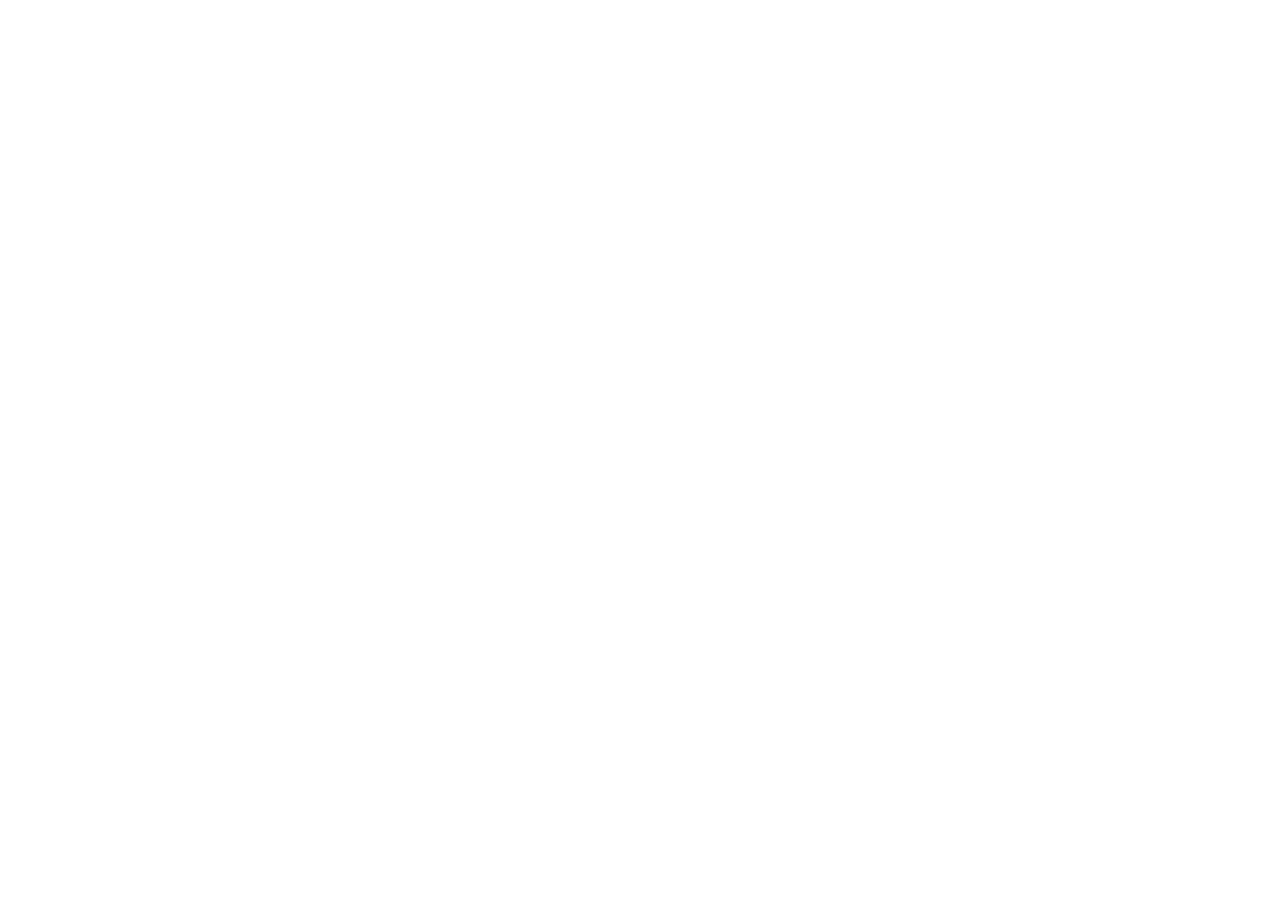
==== public_html/index.html @ 86a65250 "Sidans grund" ====
<!DOCTYPE html>
<html lang="sv">
  <head>
    <meta charset="utf-8">
    <meta http-equiv="X-UA-Compatible" content="IE=edge">
    <meta name="viewport" content="width=device-width, initial-scale=1">
    <link rel='shortcut icon' type='image/x-icon' href='icon.ico' />
    <link href="bower_components/bootstrap/dist/css/bootstrap.css" rel="stylesheet">
    <title></title>
    
  </head>
  <body>
      
    
    <script src="bower_components/jquery/dist/jquery.js"></script>
    <script src="bower_components/bootstrap/dist/js/bootstrap.js"></script>
  </body>
</html>
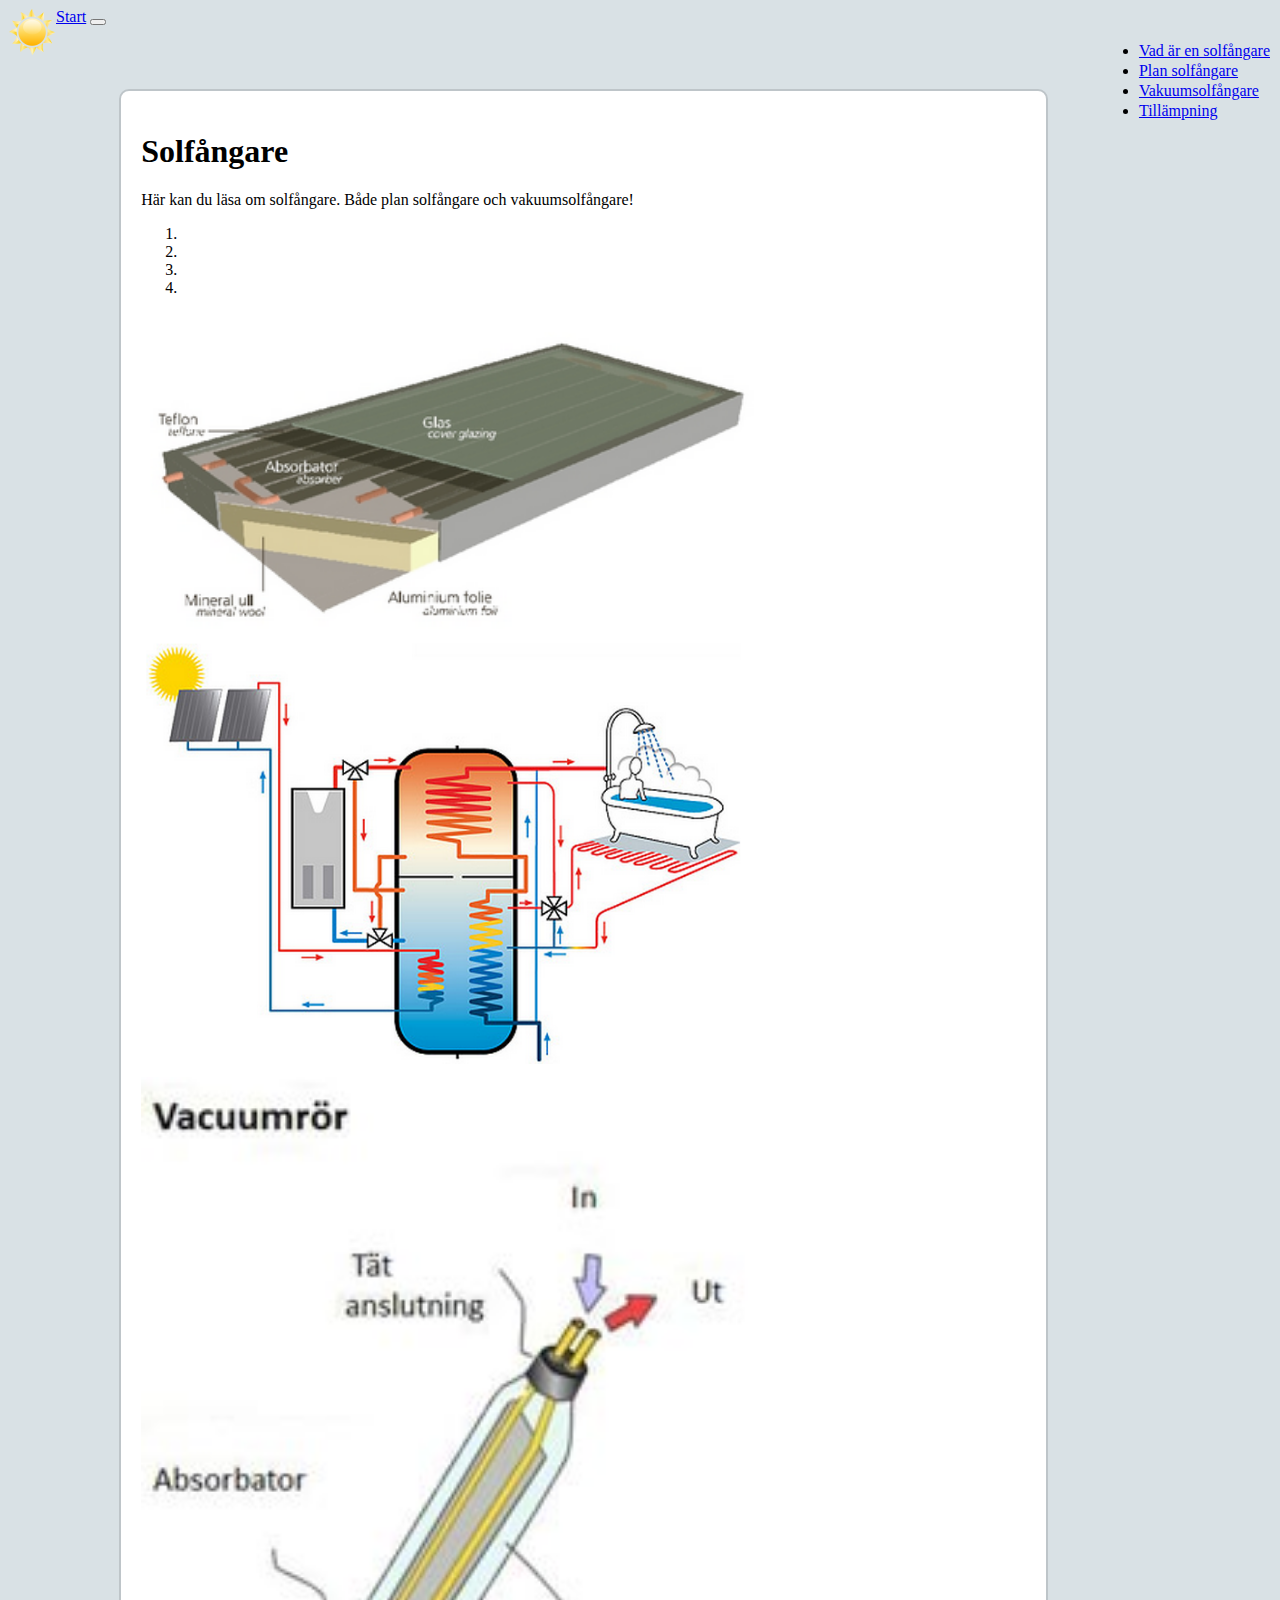
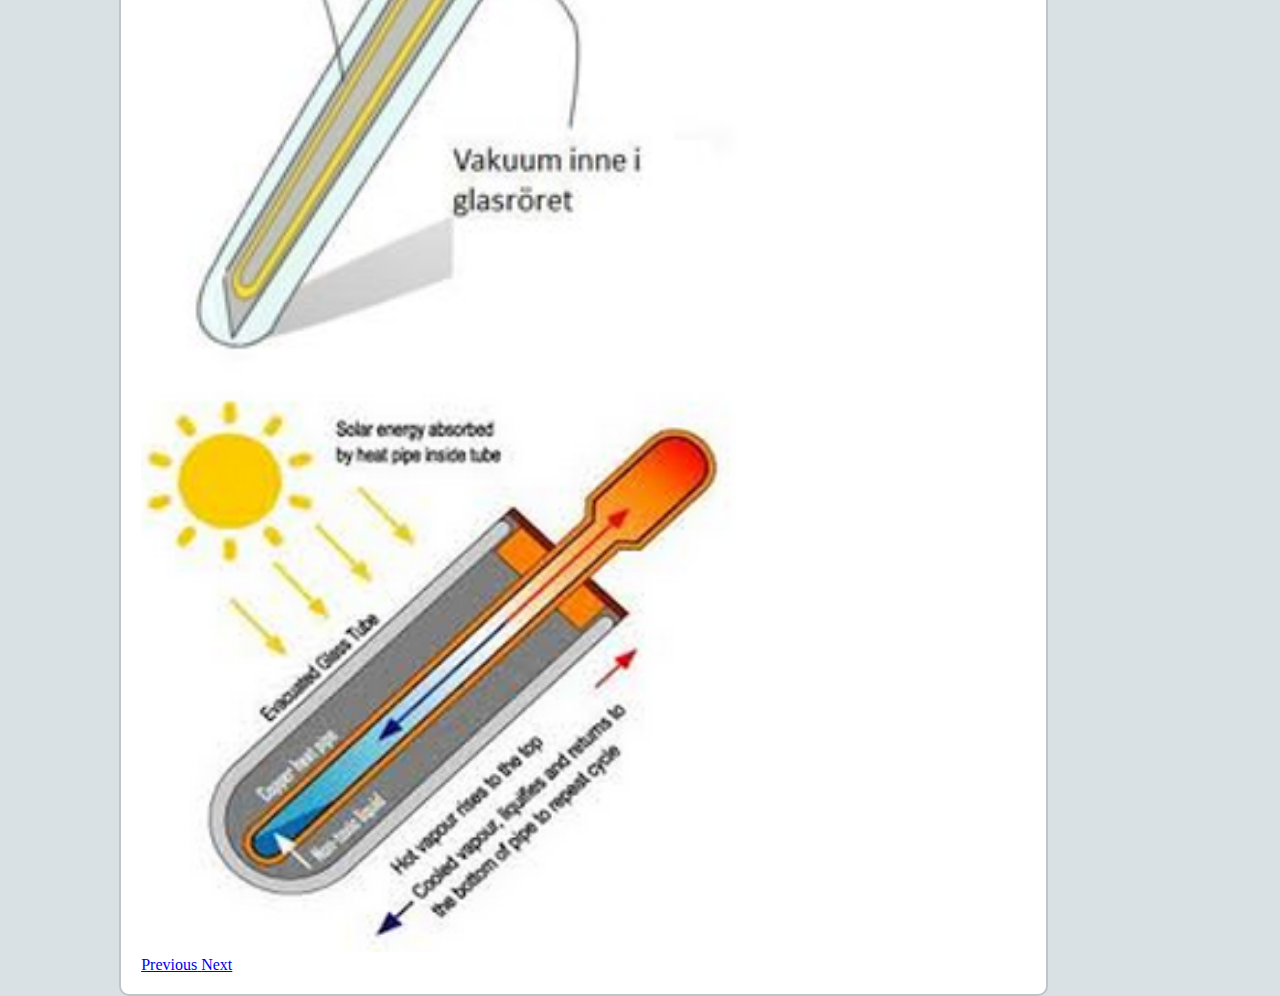
==== commit 12ca1880: "Allt material är uppe" ====
--- a/public_html/index.html
+++ b/public_html/index.html
@@ -1,18 +1,89 @@
 <!DOCTYPE html>
 <html lang="sv">
-  <head>
-    <meta charset="utf-8">
-    <meta http-equiv="X-UA-Compatible" content="IE=edge">
-    <meta name="viewport" content="width=device-width, initial-scale=1">
-    <link rel='shortcut icon' type='image/x-icon' href='icon.ico' />
-    <link href="bower_components/bootstrap/dist/css/bootstrap.css" rel="stylesheet">
-    <title></title>
-    
-  </head>
-  <body>
-      
-    
-    <script src="bower_components/jquery/dist/jquery.js"></script>
-    <script src="bower_components/bootstrap/dist/js/bootstrap.js"></script>
-  </body>
+    <head>
+        <meta charset="utf-8">
+        <meta http-equiv="X-UA-Compatible" content="IE=edge">
+        <meta name="viewport" content="width=device-width, initial-scale=1">
+        <link rel='shortcut icon' type='image/x-icon' href='sun.ico' />
+        <link href="bower_components/bootstrap/dist/css/bootstrap.css" rel="stylesheet">
+        <link href="css/css.css" rel="stylesheet">
+        <title></title>
+    </head>
+    <body>
+        <nav class="navbar navbar-default navbar-fixed-top">
+            <div class="container">
+                <div class="navbar-header">
+                    <img src="bilder/sun.png" alt="sol" id="vänster"/>
+                    <a href="index.html" class="navbar-brand">Start</a>
+                    <button class="navbar-toggle" data-toggle="collapse" data-target="#content-nav">
+                        <span class="icon-bar"></span>
+                        <span class="icon-bar"></span>
+                        <span class="icon-bar"></span>
+                    </button>
+                </div>
+                <div class="collapse navbar-collapse högerJustera" id="content-nav">
+                    <!--Innehållet i menyn-->
+                    <ul class="nav navbar-nav">
+                        <li class="meny"><a href="solfangare.html">Vad är en solfångare</a></li>
+                        <li class="meny"><a href="plan.html">Plan solfångare</a></li>
+                        <li class="meny"><a href="vakuum.html">Vakuumsolfångare</a></li>
+                        <li class="meny"><a href="tillampning.html">Tillämpning</a></li>
+                    </ul>
+                </div>
+            </div>
+        </nav>
+        <div class="wrapper">
+            
+            <h1>Solfångare</h1>
+            <p>Här kan du läsa om solfångare. Både plan solfångare och 
+                vakuumsolfångare!</p>
+            
+            <div id="myCarousel" class="carousel slide" data-ride="carousel">
+                <!-- Indicators -->
+                <ol class="carousel-indicators">
+                    <li data-target="#myCarousel" data-slide-to="0" class="active"></li>
+                    <li data-target="#myCarousel" data-slide-to="1"></li>
+                    <li data-target="#myCarousel" data-slide-to="2"></li>
+                    <li data-target="#myCarousel" data-slide-to="3"></li>
+                </ol>
+
+                <!-- Wrapper for slides -->
+                <div class="carousel-inner" role="listbox">
+                    <div class="item active">
+                        <img src="bilder/Plansolfångare.PNG" alt="Plan solfångare"  
+                             class="carouselImg">
+                    </div>
+
+                    <div class="item">
+                        <img src="bilder/uppvärmningssystem.PNG" 
+                             alt="Komplett uppvärmningssystem"
+                             class="carouselImg">
+                    </div>
+
+                    <div class="item">
+                        <img src="bilder/Vakuumrör.PNG" alt="Vakuumrör" 
+                             class="carouselImg">
+                    </div>
+
+                    <div class="item">
+                        <img src="bilder/Heatpipe.PNG" alt="Heatpipe" 
+                             class="carouselImg">
+                    </div>
+                </div>
+
+                <!-- Left and right controls -->
+                <a class="left carousel-control" href="#myCarousel" role="button" data-slide="prev">
+                    <span class="glyphicon glyphicon-chevron-left" aria-hidden="true"></span>
+                    <span class="sr-only">Previous</span>
+                </a>
+                <a class="right carousel-control" href="#myCarousel" role="button" data-slide="next">
+                    <span class="glyphicon glyphicon-chevron-right" aria-hidden="true"></span>
+                    <span class="sr-only">Next</span>
+                </a>
+            </div>
+        </div>
+
+        <script src="bower_components/jquery/dist/jquery.js"></script>
+        <script src="bower_components/bootstrap/dist/js/bootstrap.js"></script>
+    </body>
 </html>
--- a/public_html/css/css.css
+++ b/public_html/css/css.css
@@ -0,0 +1,59 @@
+body{
+    background-color:#d9e1e5;
+}
+
+/*---Caruousel---*/
+.carousel-inner > .item > img,
+.carousel-inner > .item > a > img {
+    width: 70%;
+    margin: auto;
+}
+
+/*---Slut carousel---*/
+
+/*---Meny---*/
+.högerJustera{
+    float: right;
+}
+.meny{
+    border-radius: 10px;
+    margin: 2px 2px 2px 0;
+}
+#vänster{
+    float: left;
+}
+.clear{
+    clear: right;
+}
+/*---Slut meny---*/
+
+/*---Wrapper & Side-wrapper---*/
+.wrapper{
+    width: 70%;
+    margin-top: 5%;
+    margin-left: 5%;
+    border: solid #bec5c9 2px;
+    padding: 20px;
+    border-radius: 10px;
+    background-color: white;    
+    float: left;
+}
+.side-wrapper{
+    float: right;
+    margin-right: 2%;
+    margin-top: 5%;
+    width: 22%;
+}
+.side-wrapper img{
+    width: 100%;
+}
+.side-wrapper p{
+    font-style: italic;
+}
+#formelImg{
+    padding: 1%;
+}
+#kursiv{
+    font-style: italic;
+}
+/*---Slut wrapper & Side-wrapper---*/
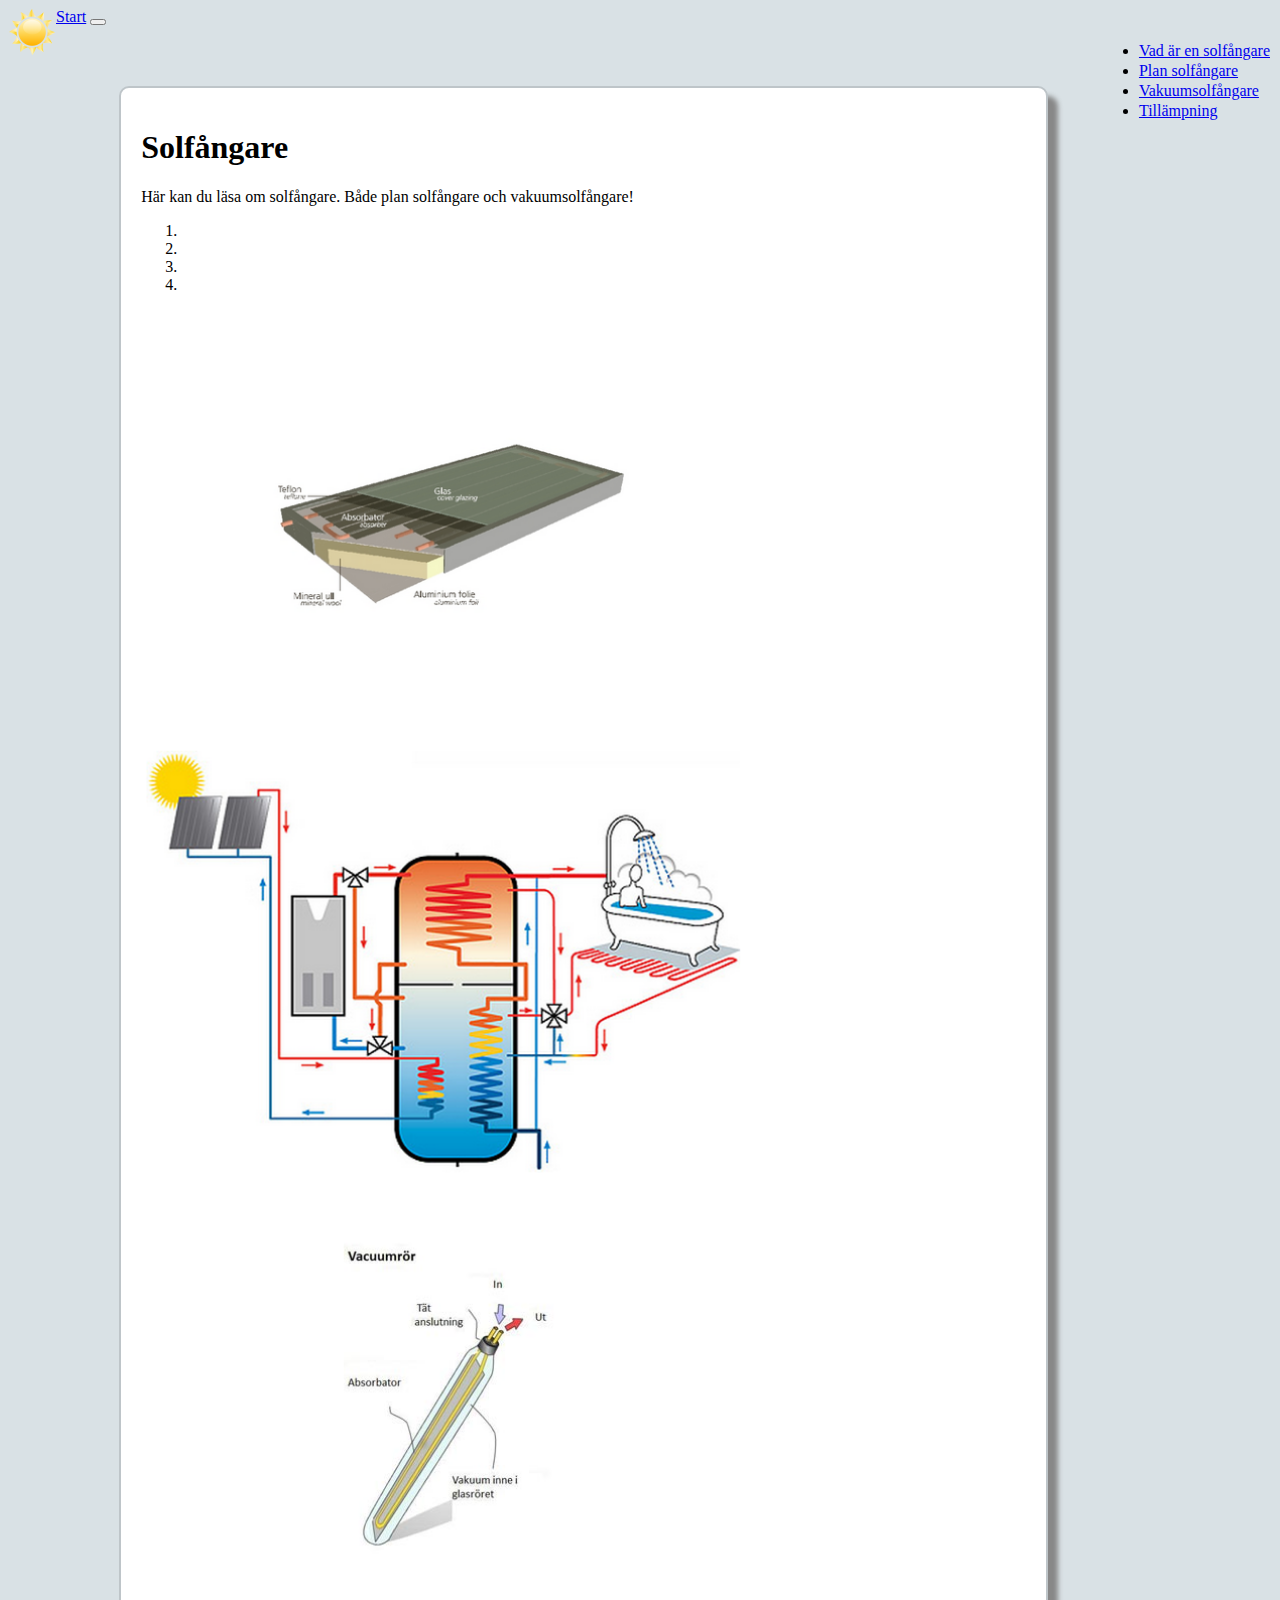
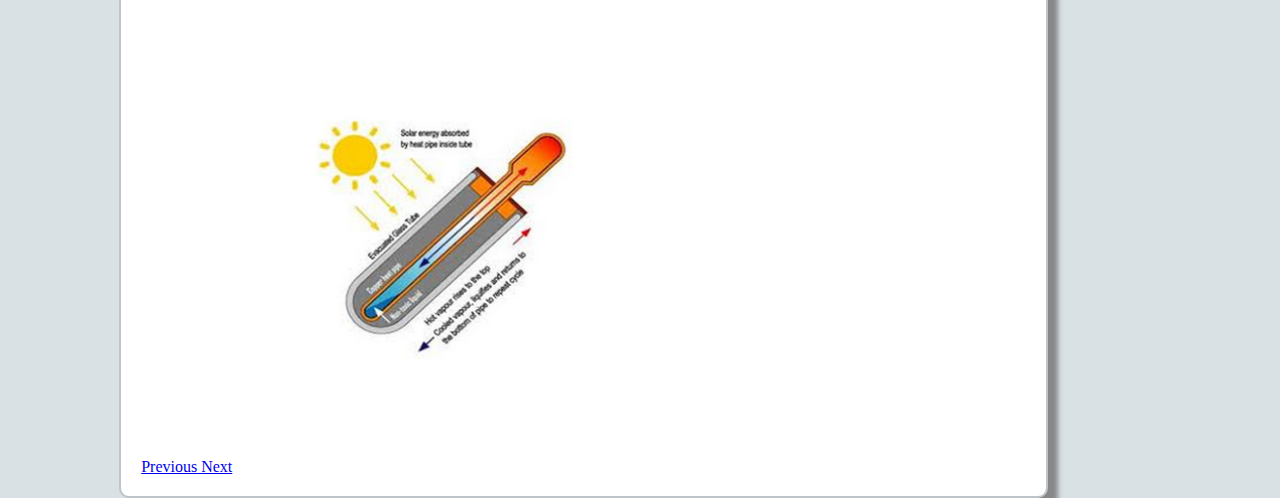
==== commit e3c4fbf5: "Fixat carousel" ====
--- a/public_html/index.html
+++ b/public_html/index.html
@@ -50,23 +50,23 @@
                 <!-- Wrapper for slides -->
                 <div class="carousel-inner" role="listbox">
                     <div class="item active">
-                        <img src="bilder/Plansolfångare.PNG" alt="Plan solfångare"  
+                        <img src="bilder/carousel/Plansolfångare.PNG" alt="Plan solfångare"  
                              class="carouselImg">
                     </div>
 
                     <div class="item">
-                        <img src="bilder/uppvärmningssystem.PNG" 
+                        <img src="bilder/carousel/uppvärmningssystem.PNG" 
                              alt="Komplett uppvärmningssystem"
                              class="carouselImg">
                     </div>
 
                     <div class="item">
-                        <img src="bilder/Vakuumrör.PNG" alt="Vakuumrör" 
+                        <img src="bilder/carousel/Vakuumrör.PNG" alt="Vakuumrör" 
                              class="carouselImg">
                     </div>
 
                     <div class="item">
-                        <img src="bilder/Heatpipe.PNG" alt="Heatpipe" 
+                        <img src="bilder/carousel/Heatpipe.PNG" alt="Heatpipe" 
                              class="carouselImg">
                     </div>
                 </div>
--- a/public_html/css/css.css
+++ b/public_html/css/css.css
@@ -30,18 +30,19 @@
 /*---Wrapper & Side-wrapper---*/
 .wrapper{
     width: 70%;
-    margin-top: 5%;
+    margin-top: 60px;
     margin-left: 5%;
     border: solid #bec5c9 2px;
     padding: 20px;
     border-radius: 10px;
     background-color: white;    
     float: left;
+    box-shadow: 10px 10px 5px #888888;
 }
 .side-wrapper{
     float: right;
-    margin-right: 2%;
-    margin-top: 5%;
+    margin-right: 1%;
+    margin-top: 60px;
     width: 22%;
 }
 .side-wrapper img{
@@ -56,4 +57,7 @@
 #kursiv{
     font-style: italic;
 }
+iframe{
+    
+}
 /*---Slut wrapper & Side-wrapper---*/
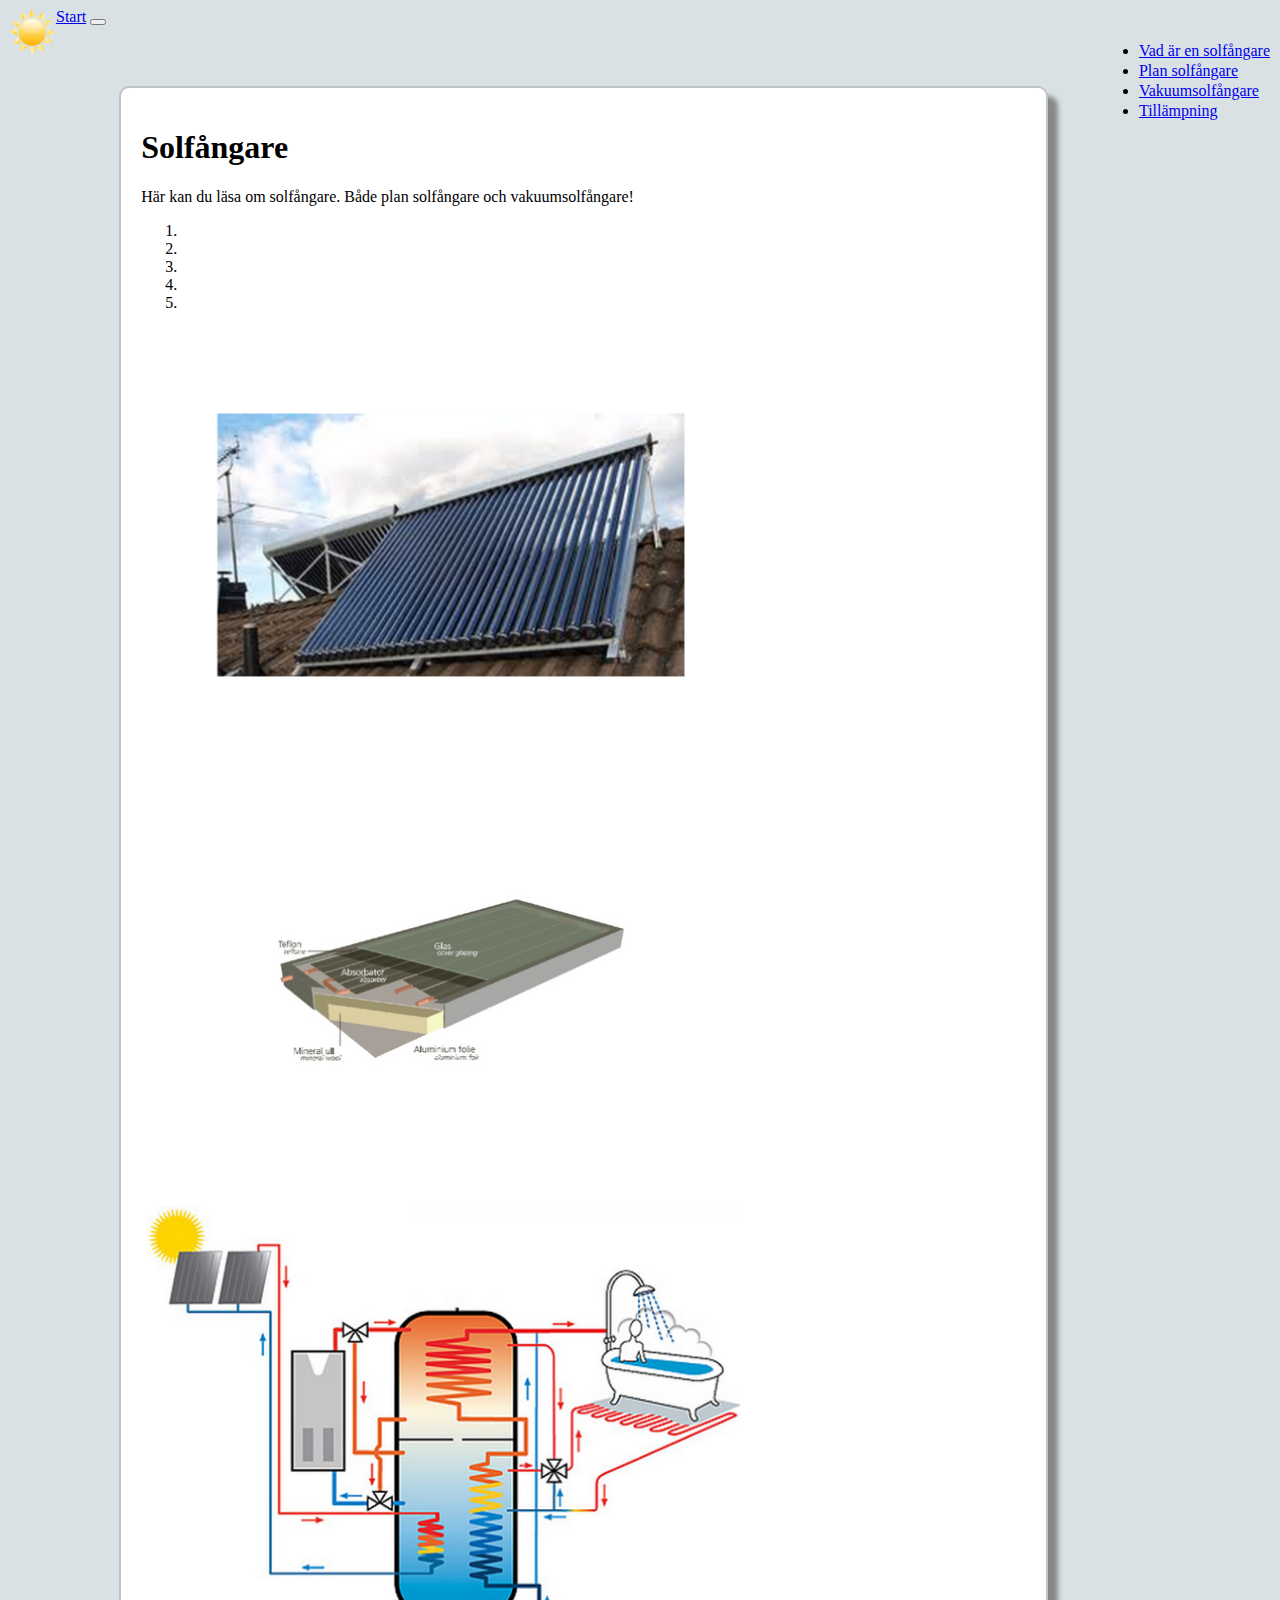
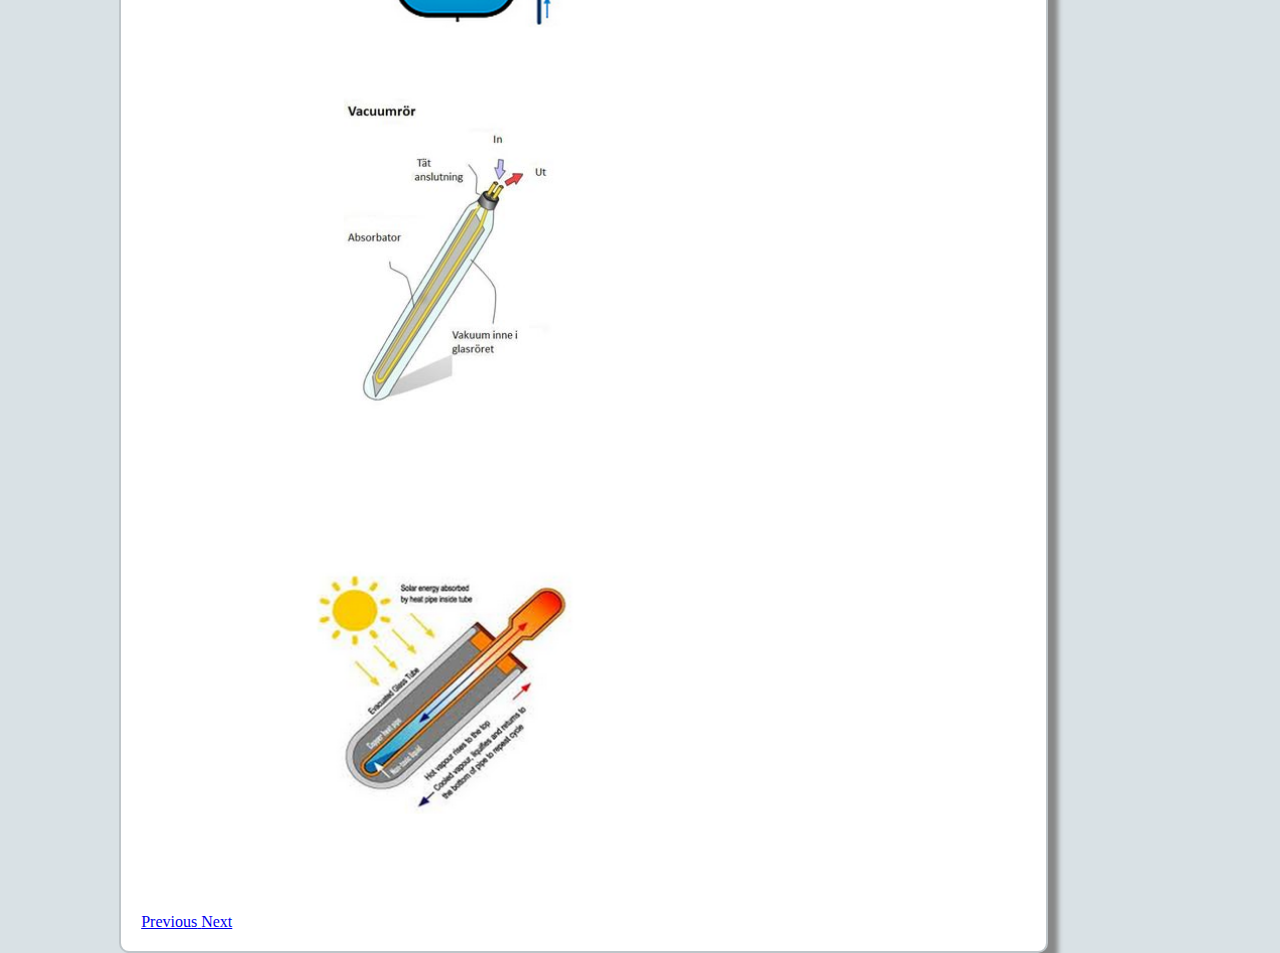
==== commit 0288f9f4: "Bilder har lagts till i carousel och tillämpning." ====
--- a/public_html/index.html
+++ b/public_html/index.html
@@ -33,11 +33,11 @@
             </div>
         </nav>
         <div class="wrapper">
-            
+
             <h1>Solfångare</h1>
             <p>Här kan du läsa om solfångare. Både plan solfångare och 
                 vakuumsolfångare!</p>
-            
+
             <div id="myCarousel" class="carousel slide" data-ride="carousel">
                 <!-- Indicators -->
                 <ol class="carousel-indicators">
@@ -45,11 +45,16 @@
                     <li data-target="#myCarousel" data-slide-to="1"></li>
                     <li data-target="#myCarousel" data-slide-to="2"></li>
                     <li data-target="#myCarousel" data-slide-to="3"></li>
+                    <li data-target="#myCarousel" data-slide-to="45"></li>
                 </ol>
 
                 <!-- Wrapper for slides -->
                 <div class="carousel-inner" role="listbox">
                     <div class="item active">
+                        <img src="bilder/carousel/tillämpning.PNG" alt="Solfångare"  
+                             class="carouselImg">
+                    </div>
+                    <div class="item">
                         <img src="bilder/carousel/Plansolfångare.PNG" alt="Plan solfångare"  
                              class="carouselImg">
                     </div>
--- a/public_html/css/css.css
+++ b/public_html/css/css.css
@@ -58,6 +58,6 @@
     font-style: italic;
 }
 iframe{
-    
+
 }
 /*---Slut wrapper & Side-wrapper---*/
